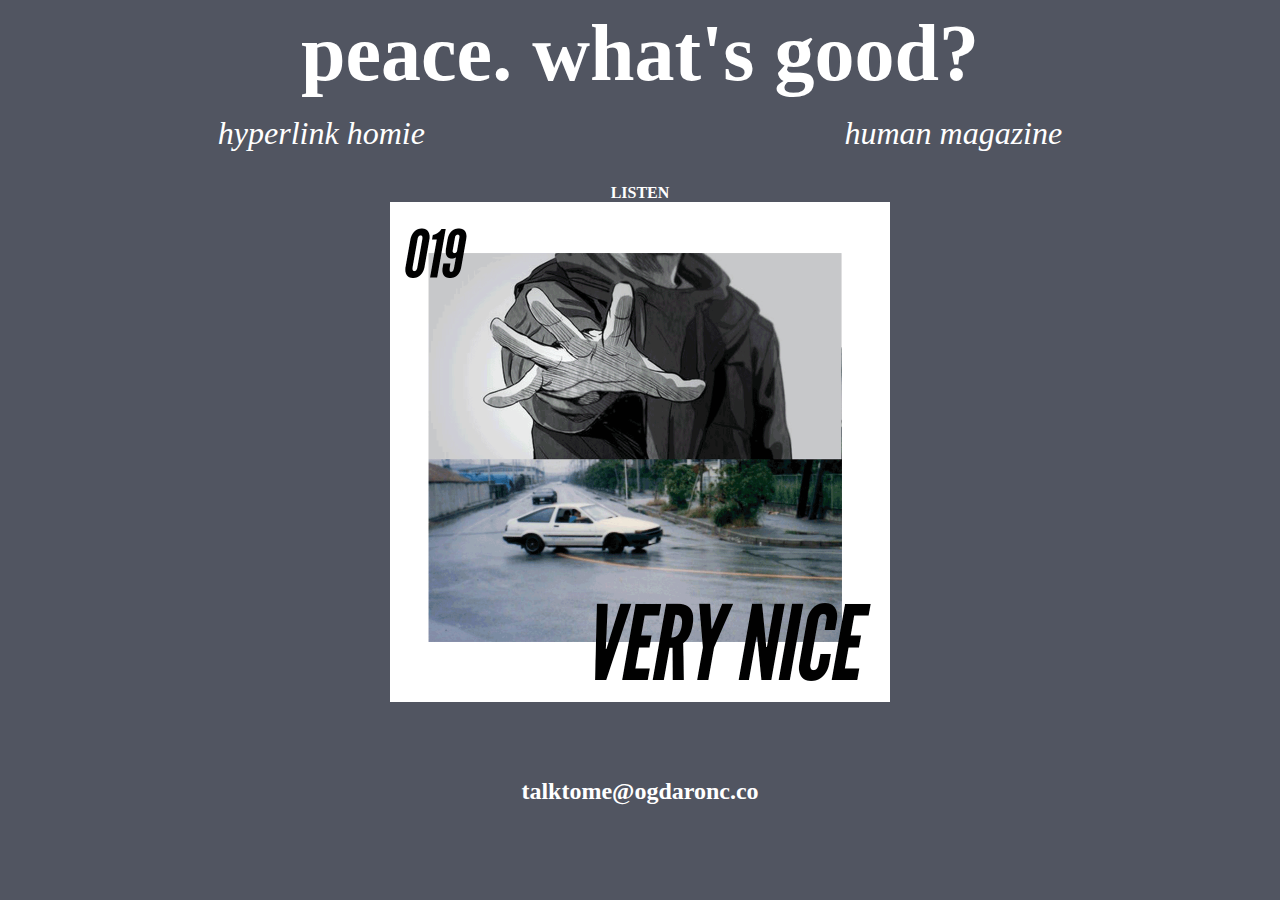
==== index.html @ 2374fa59 "Updated listen" ====
<!DOCTYPE html>
<html>
  <head>
    <meta charset="utf-8">
    <title>1rdc1</title>
    <link href="./RESOURCES/CSS/main.css" type="text/css" rel="stylesheet">
  </head>
  <body>
<!-- header situation -->

<header>
  <span>peace. what's good?</span>
</header>

<!-- info -->
<section class="info">
  <span>hyperlink homie</span>
  <span>human magazine</span>
</section>

<!-- content -->
<section class="action">

  <div class="container">
    <div class="img-container">
      <span>LISTEN</span>
      <img src="./RESOURCES/images/019.gif">
      <iframe width="50%" height="60" src="https://www.mixcloud.com/widget/iframe/?hide_cover=1&mini=1&light=1&feed=%2Fsmnphx%2Fv-e-r-y-nice-019-eu-iv-big-wave-the-neptunes-cookin-soul-tiron-ayomari-los-jbw%2F" frameborder="0" ></iframe>
      </div>
  </div>

</section>


<!-- contact -->
<section class="contact">
  <span>talktome@ogdaronc.co</span>
</section>
---- RESOURCES/CSS/main.css ----
body {
  background-size: contain;
  background-image:
  url("");
  background-color: #515561;
  font-family: Futura;
  color: #ffffff;
}

header {
  display: flex;
  justify-content: center;
  font-weight: bold;
  font-size: 5rem;
}

.info {
  display: flex;
  justify-content: space-around;
  font-style: italic;
  align-content: space-between;
  font-size: 2rem;
  padding-top: 1rem;
}

.contact {
  display: flex;
  justify-content: center;
  font-weight: bold;
  padding-top: 1rem;
  font-size: 1.5rem;
}

.action {
  display: flex;
  justify-content: center;
  align-content: center;
}

.container {
  display: flex;
  justify-content: space-around;
  align-items: center;

}

/* action */

.img-container {
  display: flex;
  flex-direction: column;
  justify-content: center;
  align-items: center;
  padding-top: 2rem;
  font-weight: bold;
}

.container .img-container {
  display: flex;
  flex-direction: column;
  justify-content: center;
}

.img-container img {
  width: 50%;

}

@media only screen and (max-width: 375px) {
  .img-container img {
    width: 75%;
  }
}
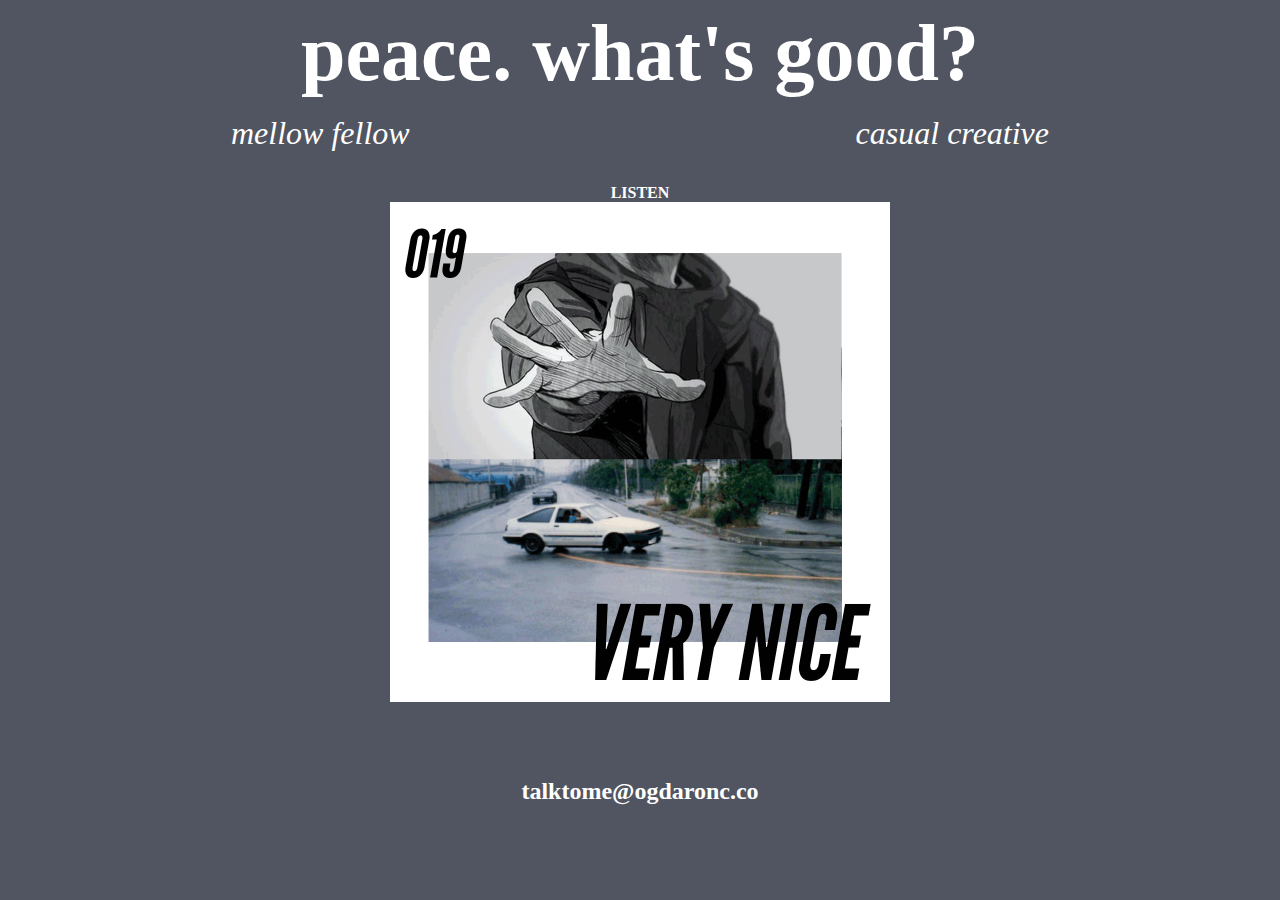
==== commit d2f697e4: "Update description." ====
--- a/index.html
+++ b/index.html
@@ -14,8 +14,8 @@
 
 <!-- info -->
 <section class="info">
-  <span>hyperlink homie</span>
-  <span>human magazine</span>
+  <span>mellow fellow</span>
+  <span>casual creative</span>
 </section>
 
 <!-- content -->
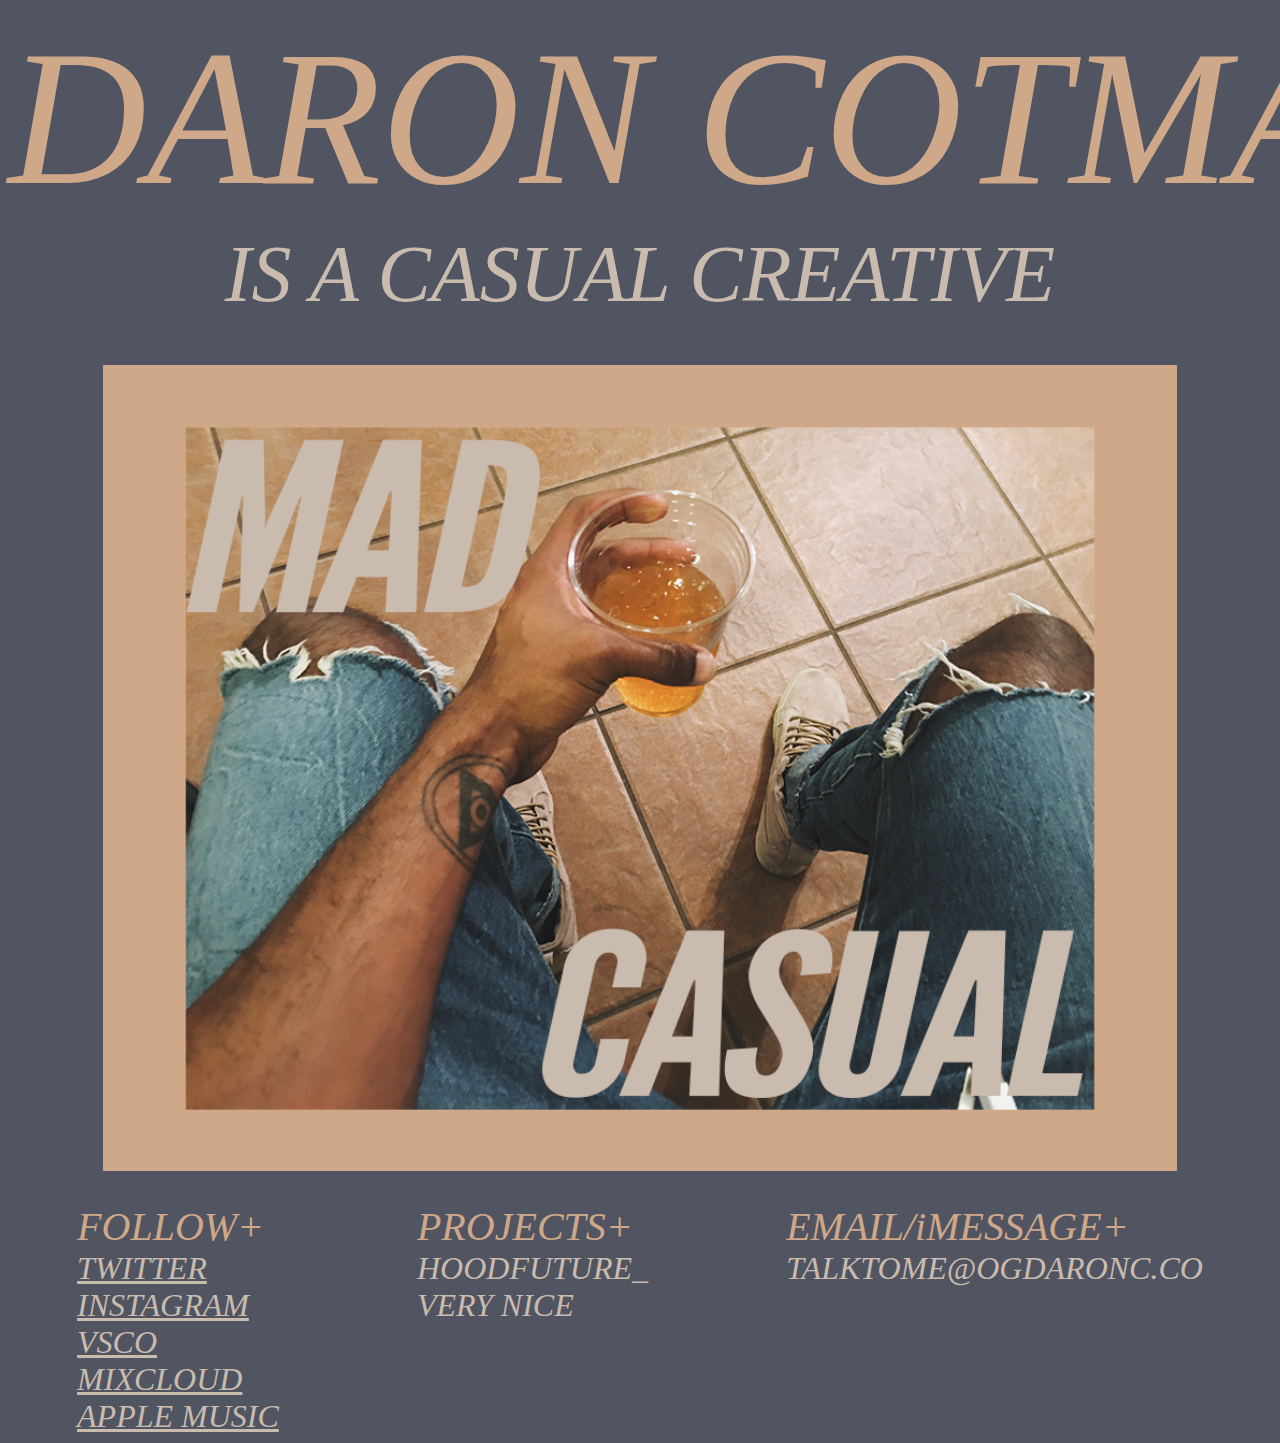
==== commit cde0fce0: "Update." ====
--- a/index.html
+++ b/index.html
@@ -9,30 +9,52 @@
 <!-- header situation -->
 
 <header>
-  <span>peace. what's good?</span>
+  <span>DARON COTMAN</span>
 </header>
 
 <!-- info -->
 <section class="info">
-  <span>mellow fellow</span>
-  <span>casual creative</span>
+  <p style="
+  margin-top: 0px;
+  margin-bottom: 45px;
+  ">IS A CASUAL CREATIVE</p>
+
 </section>
 
 <!-- content -->
-<section class="action">
+<section class="CASUAL">
+  <img src="" >
+  <img src="RESOURCES/images/MADCASUAL.png" >
 
-  <div class="container">
-    <div class="img-container">
-      <span>LISTEN</span>
-      <img src="./RESOURCES/images/019.gif">
-      <iframe width="50%" height="60" src="https://www.mixcloud.com/widget/iframe/?hide_cover=1&mini=1&light=1&feed=%2Fsmnphx%2Fv-e-r-y-nice-019-eu-iv-big-wave-the-neptunes-cookin-soul-tiron-ayomari-los-jbw%2F" frameborder="0" ></iframe>
-      </div>
-  </div>
+
 
 </section>
 
 
 <!-- contact -->
-<section class="contact">
-  <span>talktome@ogdaronc.co</span>
-</section>
+<div class="LINKS">
+
+  <section class="SOCIAL">
+    <span class="title">FOLLOW+</span>
+    <span><a href="https://twitter.com/smn_phx">TWITTER</a></span>
+    <span><a href="https://www.instagram.com/smn_phx/">INSTAGRAM</a></span>
+    <span><a href="http://vsco.co/smnphx/images/1">VSCO</a></span>
+    <span><a href="https://www.mixcloud.com/ogdaronc/">MIXCLOUD</a></span>
+    <span><a href="https://itunes.apple.com/profile/smn_phx">APPLE MUSIC</a></span>
+
+  </section>
+
+  <section class="PROJECTS">
+    <span class="title">PROJECTS+</span>
+    <span>HOODFUTURE_</span>
+    <span>VERY NICE</span>
+
+
+  </section>
+
+  <section class="CONTACT">
+    <span class="title">EMAIL/iMESSAGE+</span>
+    <span>TALKTOME@OGDARONC.CO</span>
+  </section>
+
+</div>
--- a/RESOURCES/CSS/main.css
+++ b/RESOURCES/CSS/main.css
@@ -4,68 +4,76 @@
   background-image:
   url("");
   background-color: #515561;
-  font-family: Futura;
-  color: #ffffff;
+  font-family: league gothic;
+  font-style: italic;
+  color: #cabbaf;
 }
 
 header {
-  display: flex;
-  justify-content: center;
-  font-weight: bold;
-  font-size: 5rem;
+  white-space: nowrap;
+  text-align: center;
+  font-size: 12rem;
+  color: #cea888;
 }
+
+a {
+  color: #cabbaf;
+}
+
+/* info */
 
 .info {
   display: flex;
   justify-content: space-around;
-  font-style: italic;
-  align-content: space-between;
-  font-size: 2rem;
-  padding-top: 1rem;
+  font-size: 5rem;
+  margin-top: 0px;
+
 }
 
-.contact {
+.CASUAL {
   display: flex;
-  justify-content: center;
-  font-weight: bold;
-  padding-top: 1rem;
-  font-size: 1.5rem;
-}
-
-.action {
-  display: flex;
-  justify-content: center;
-  align-content: center;
-}
-
-.container {
-  display: flex;
-  justify-content: space-around;
+  flex-direction: column;
   align-items: center;
 
 }
 
-/* action */
+.CASUAL img {
+  width: 85%;
+  height: auto;
+}
 
-.img-container {
+
+/* contact */
+
+.LINKS {
+  display: flex;
+  justify-content: space-around;
+  font-size: 2rem;
+  padding-top: 2rem;
+
+}
+
+.SOCIAL {
   display: flex;
   flex-direction: column;
-  justify-content: center;
-  align-items: center;
-  padding-top: 2rem;
-  font-weight: bold;
 }
 
-.container .img-container {
+.PROJECTS {
   display: flex;
   flex-direction: column;
-  justify-content: center;
 }
 
-.img-container img {
-  width: 50%;
+.CONTACT {
+  display: flex;
+  flex-direction: column;
+}
 
+.title {
+  font-size: 2.5rem;
+  color: #cea888;
 }
+
+
 
 @media only screen and (max-width: 375px) {
   .img-container img {
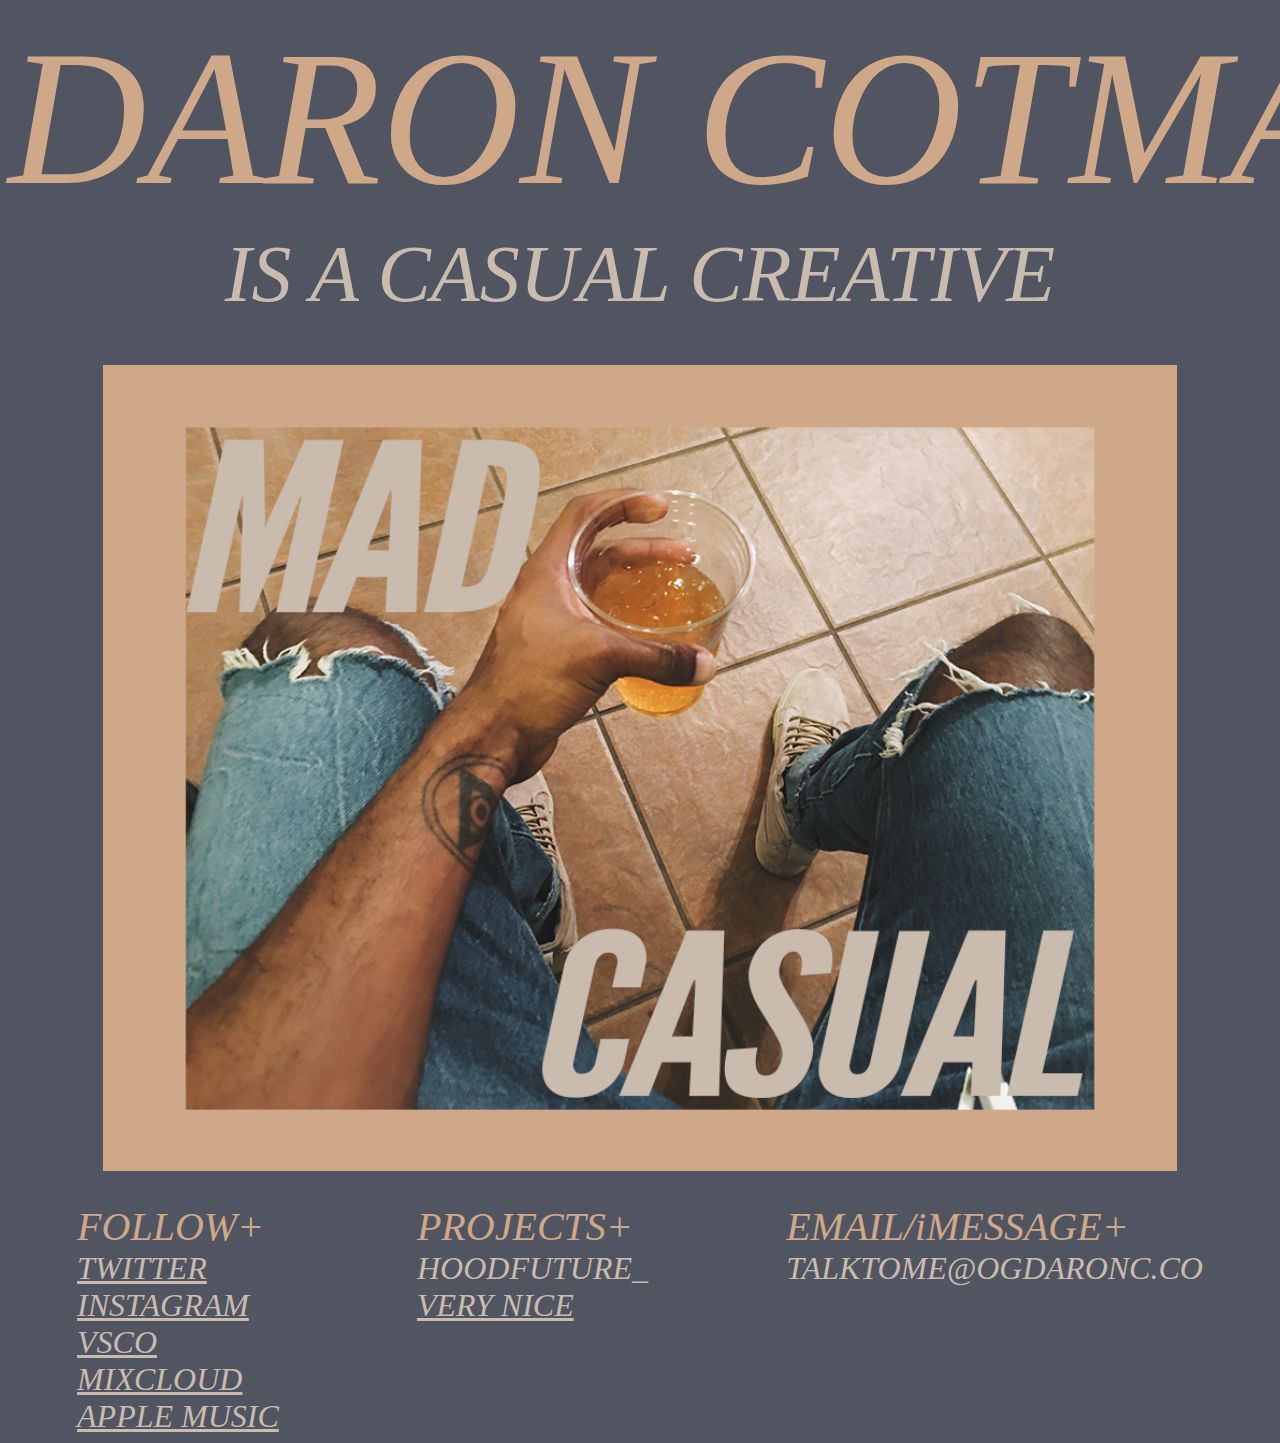
==== commit ad6a7a22: "Update links." ====
--- a/index.html
+++ b/index.html
@@ -47,7 +47,7 @@
   <section class="PROJECTS">
     <span class="title">PROJECTS+</span>
     <span>HOODFUTURE_</span>
-    <span>VERY NICE</span>
+    <span><a href="https://www.mixcloud.com/smnphx/">VERY NICE</a></span>
 
 
   </section>
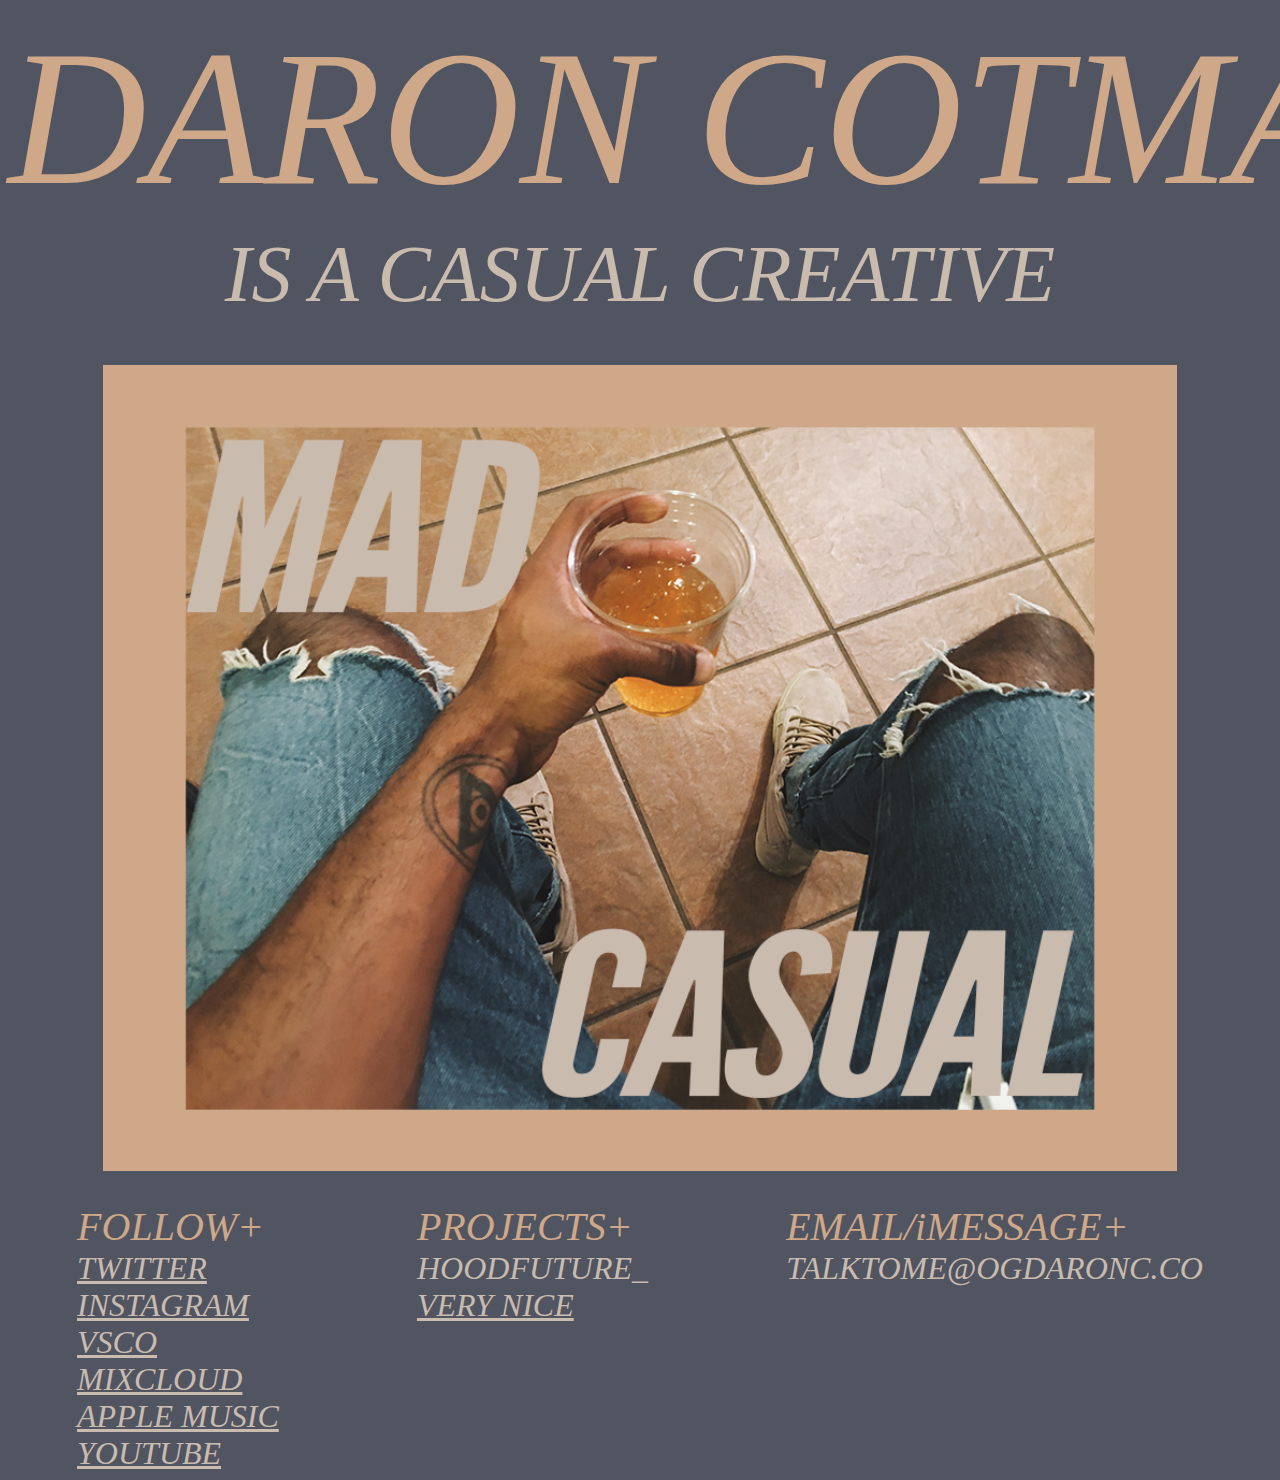
==== commit 7192b1cf: "Update links" ====
--- a/index.html
+++ b/index.html
@@ -41,6 +41,7 @@
     <span><a href="http://vsco.co/smnphx/images/1">VSCO</a></span>
     <span><a href="https://www.mixcloud.com/ogdaronc/">MIXCLOUD</a></span>
     <span><a href="https://itunes.apple.com/profile/smn_phx">APPLE MUSIC</a></span>
+    <span><a href="https://bit.ly/2pAvG2v">YOUTUBE</a></span>
 
   </section>
 
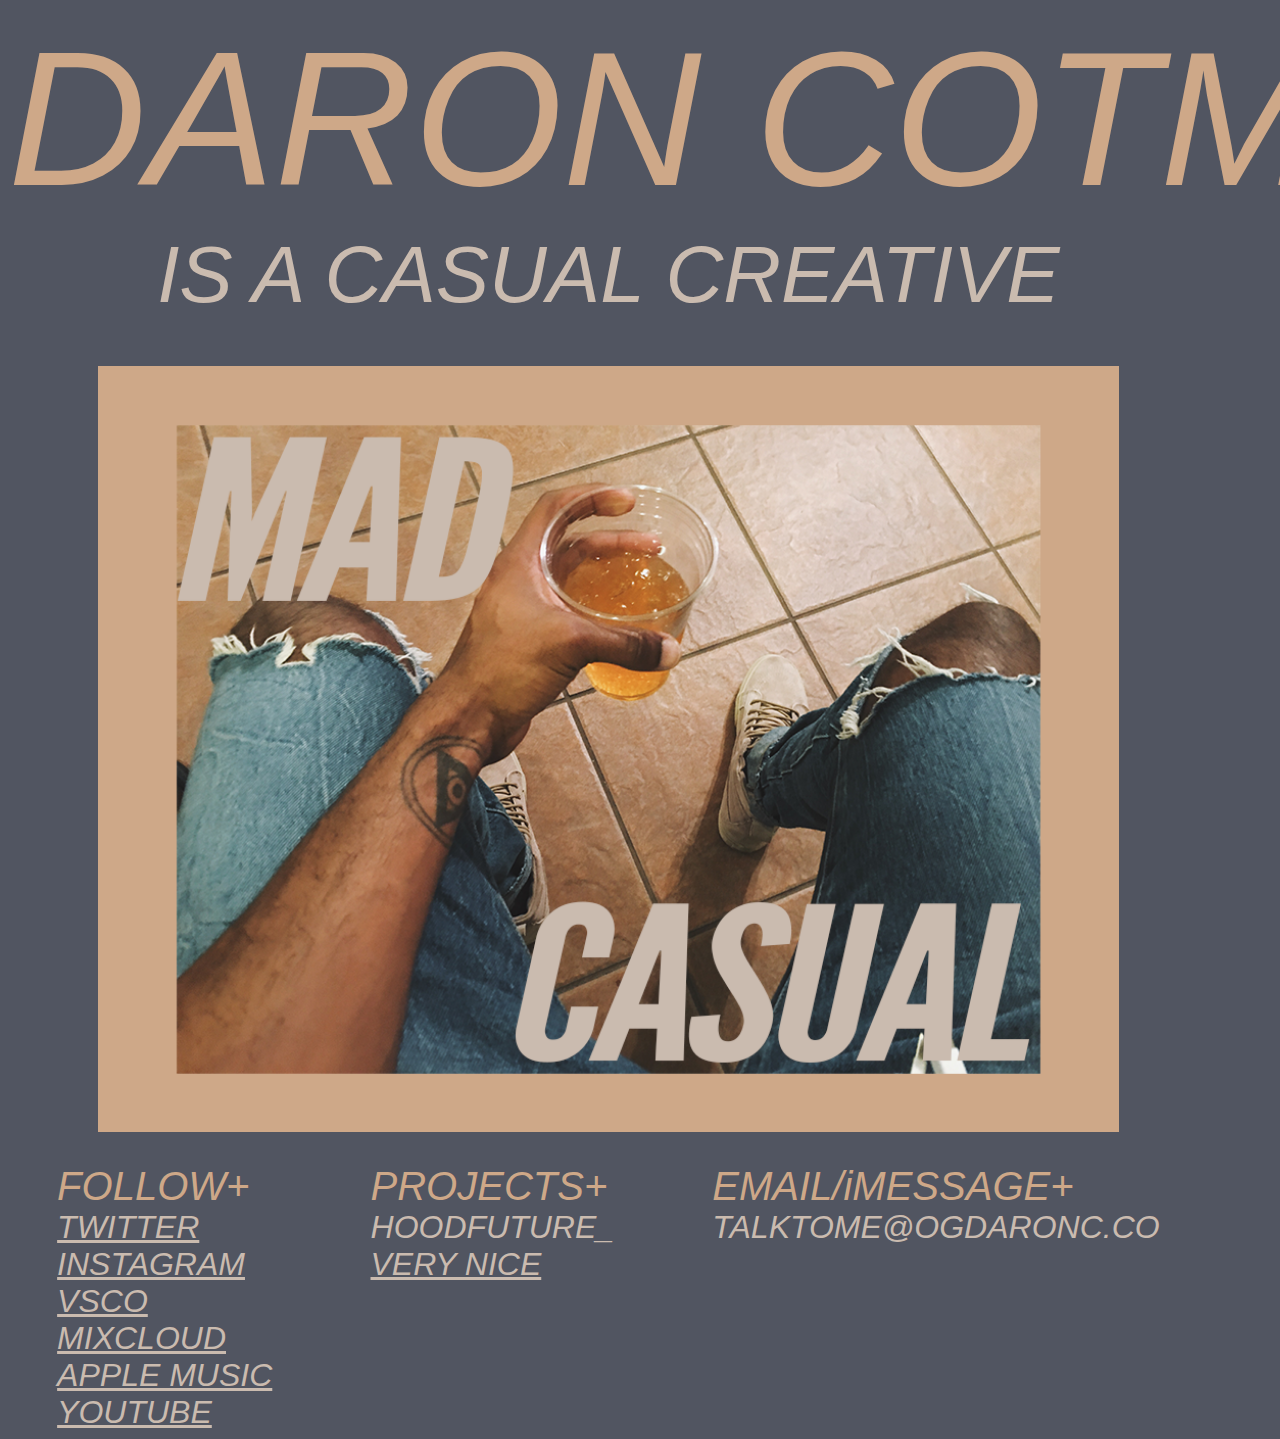
==== commit 78a7a232: "Update font." ====
--- a/index.html
+++ b/index.html
@@ -3,59 +3,62 @@
   <head>
     <meta charset="utf-8">
     <title>1rdc1</title>
+    <link rel="stylesheet" href="https://use.typekit.net/izm1aab.css">
     <link href="./RESOURCES/CSS/main.css" type="text/css" rel="stylesheet">
   </head>
   <body>
+    <div class="container">
 <!-- header situation -->
 
-<header>
-  <span>DARON COTMAN</span>
-</header>
+  <header>
+    <span>DARON COTMAN</span>
+  </header>
 
 <!-- info -->
-<section class="info">
-  <p style="
-  margin-top: 0px;
-  margin-bottom: 45px;
-  ">IS A CASUAL CREATIVE</p>
-
-</section>
-
-<!-- content -->
-<section class="CASUAL">
-  <img src="" >
-  <img src="RESOURCES/images/MADCASUAL.png" >
-
-
-
-</section>
-
-
-<!-- contact -->
-<div class="LINKS">
-
-  <section class="SOCIAL">
-    <span class="title">FOLLOW+</span>
-    <span><a href="https://twitter.com/smn_phx">TWITTER</a></span>
-    <span><a href="https://www.instagram.com/smn_phx/">INSTAGRAM</a></span>
-    <span><a href="http://vsco.co/smnphx/images/1">VSCO</a></span>
-    <span><a href="https://www.mixcloud.com/ogdaronc/">MIXCLOUD</a></span>
-    <span><a href="https://itunes.apple.com/profile/smn_phx">APPLE MUSIC</a></span>
-    <span><a href="https://bit.ly/2pAvG2v">YOUTUBE</a></span>
+  <section class="info">
+    <p style="
+    margin-top: 0px;
+    margin-bottom: 45px;
+    ">IS A CASUAL CREATIVE</p>
 
   </section>
 
-  <section class="PROJECTS">
-    <span class="title">PROJECTS+</span>
-    <span>HOODFUTURE_</span>
-    <span><a href="https://www.mixcloud.com/smnphx/">VERY NICE</a></span>
+<!-- content -->
+  <section class="CASUAL">
+    <img src="" >
+    <img src="RESOURCES/images/MADCASUAL.png" >
+
 
 
   </section>
 
-  <section class="CONTACT">
-    <span class="title">EMAIL/iMESSAGE+</span>
-    <span>TALKTOME@OGDARONC.CO</span>
-  </section>
 
+<!-- contact -->
+  <div class="LINKS">
+
+    <section class="SOCIAL">
+      <span class="title">FOLLOW+</span>
+      <span><a href="https://twitter.com/smn_phx">TWITTER</a></span>
+      <span><a href="https://www.instagram.com/smn_phx/">INSTAGRAM</a></span>
+      <span><a href="http://vsco.co/smnphx/images/1">VSCO</a></span>
+      <span><a href="https://www.mixcloud.com/ogdaronc/">MIXCLOUD</a></span>
+      <span><a href="https://itunes.apple.com/profile/smn_phx">APPLE MUSIC</a></span>
+      <span><a href="https://bit.ly/2pAvG2v">YOUTUBE</a></span>
+
+    </section>
+
+    <section class="PROJECTS">
+      <span class="title">PROJECTS+</span>
+      <span>HOODFUTURE_</span>
+      <span><a href="https://www.mixcloud.com/smnphx/">VERY NICE</a></span>
+
+
+    </section>
+
+    <section class="CONTACT">
+      <span class="title">EMAIL/iMESSAGE+</span>
+      <span>TALKTOME@OGDARONC.CO</span>
+    </section>
+
+  </div>
 </div>
--- a/RESOURCES/CSS/main.css
+++ b/RESOURCES/CSS/main.css
@@ -4,9 +4,11 @@
   background-image:
   url("");
   background-color: #515561;
-  font-family: league gothic;
+  font-family: "league-gothic", "Futura", sans-serif;
+  src: url(https://use.typekit.net/hru6ayd.css);
   font-style: italic;
   color: #cabbaf;
+
 }
 
 header {
@@ -18,6 +20,13 @@
 
 a {
   color: #cabbaf;
+}
+
+.container {
+  display: flex;
+  flex-direction: column;
+  justify-content: center;
+  width: 95%;
 }
 
 /* info */
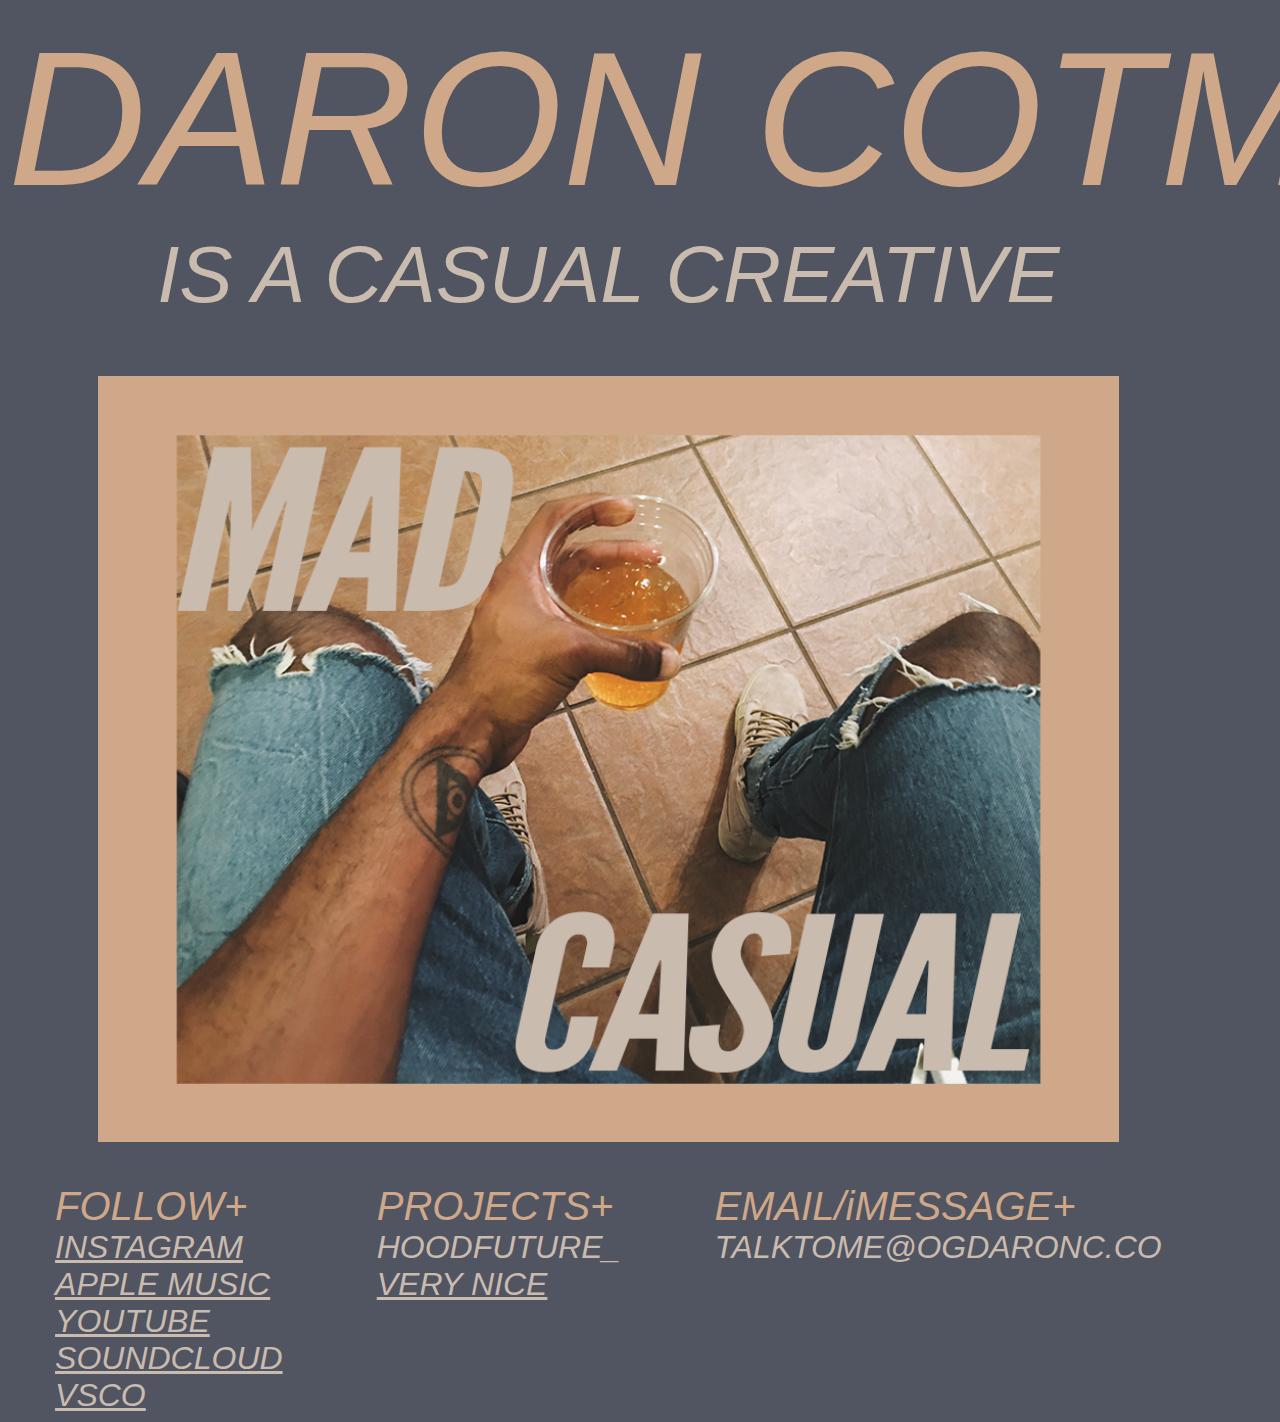
==== commit e9317f62: ""UPDATE LINKS."" ====
--- a/index.html
+++ b/index.html
@@ -27,9 +27,6 @@
   <section class="CASUAL">
     <img src="" >
     <img src="RESOURCES/images/MADCASUAL.png" >
-
-
-
   </section>
 
 
@@ -38,12 +35,12 @@
 
     <section class="SOCIAL">
       <span class="title">FOLLOW+</span>
-      <span><a href="https://twitter.com/smn_phx">TWITTER</a></span>
       <span><a href="https://www.instagram.com/smn_phx/">INSTAGRAM</a></span>
-      <span><a href="http://vsco.co/smnphx/images/1">VSCO</a></span>
-      <span><a href="https://www.mixcloud.com/ogdaronc/">MIXCLOUD</a></span>
       <span><a href="https://itunes.apple.com/profile/smn_phx">APPLE MUSIC</a></span>
-      <span><a href="https://bit.ly/2pAvG2v">YOUTUBE</a></span>
+      <span><a href="https://bit.ly/2I85QtH">YOUTUBE</a></span>
+      <span><a href="https://soundcloud.com/smnphx">SOUNDCLOUD</a></span>
+      <span><a href="http://vsco.co/smnphx">VSCO</a></span>
+
 
     </section>
 
--- a/RESOURCES/CSS/main.css
+++ b/RESOURCES/CSS/main.css
@@ -5,7 +5,6 @@
   url("");
   background-color: #515561;
   font-family: "league-gothic", "Futura", sans-serif;
-  src: url(https://use.typekit.net/hru6ayd.css);
   font-style: italic;
   color: #cabbaf;
 
@@ -49,6 +48,7 @@
 .CASUAL img {
   width: 85%;
   height: auto;
+  padding-bottom: 10px;
 }
 
 
